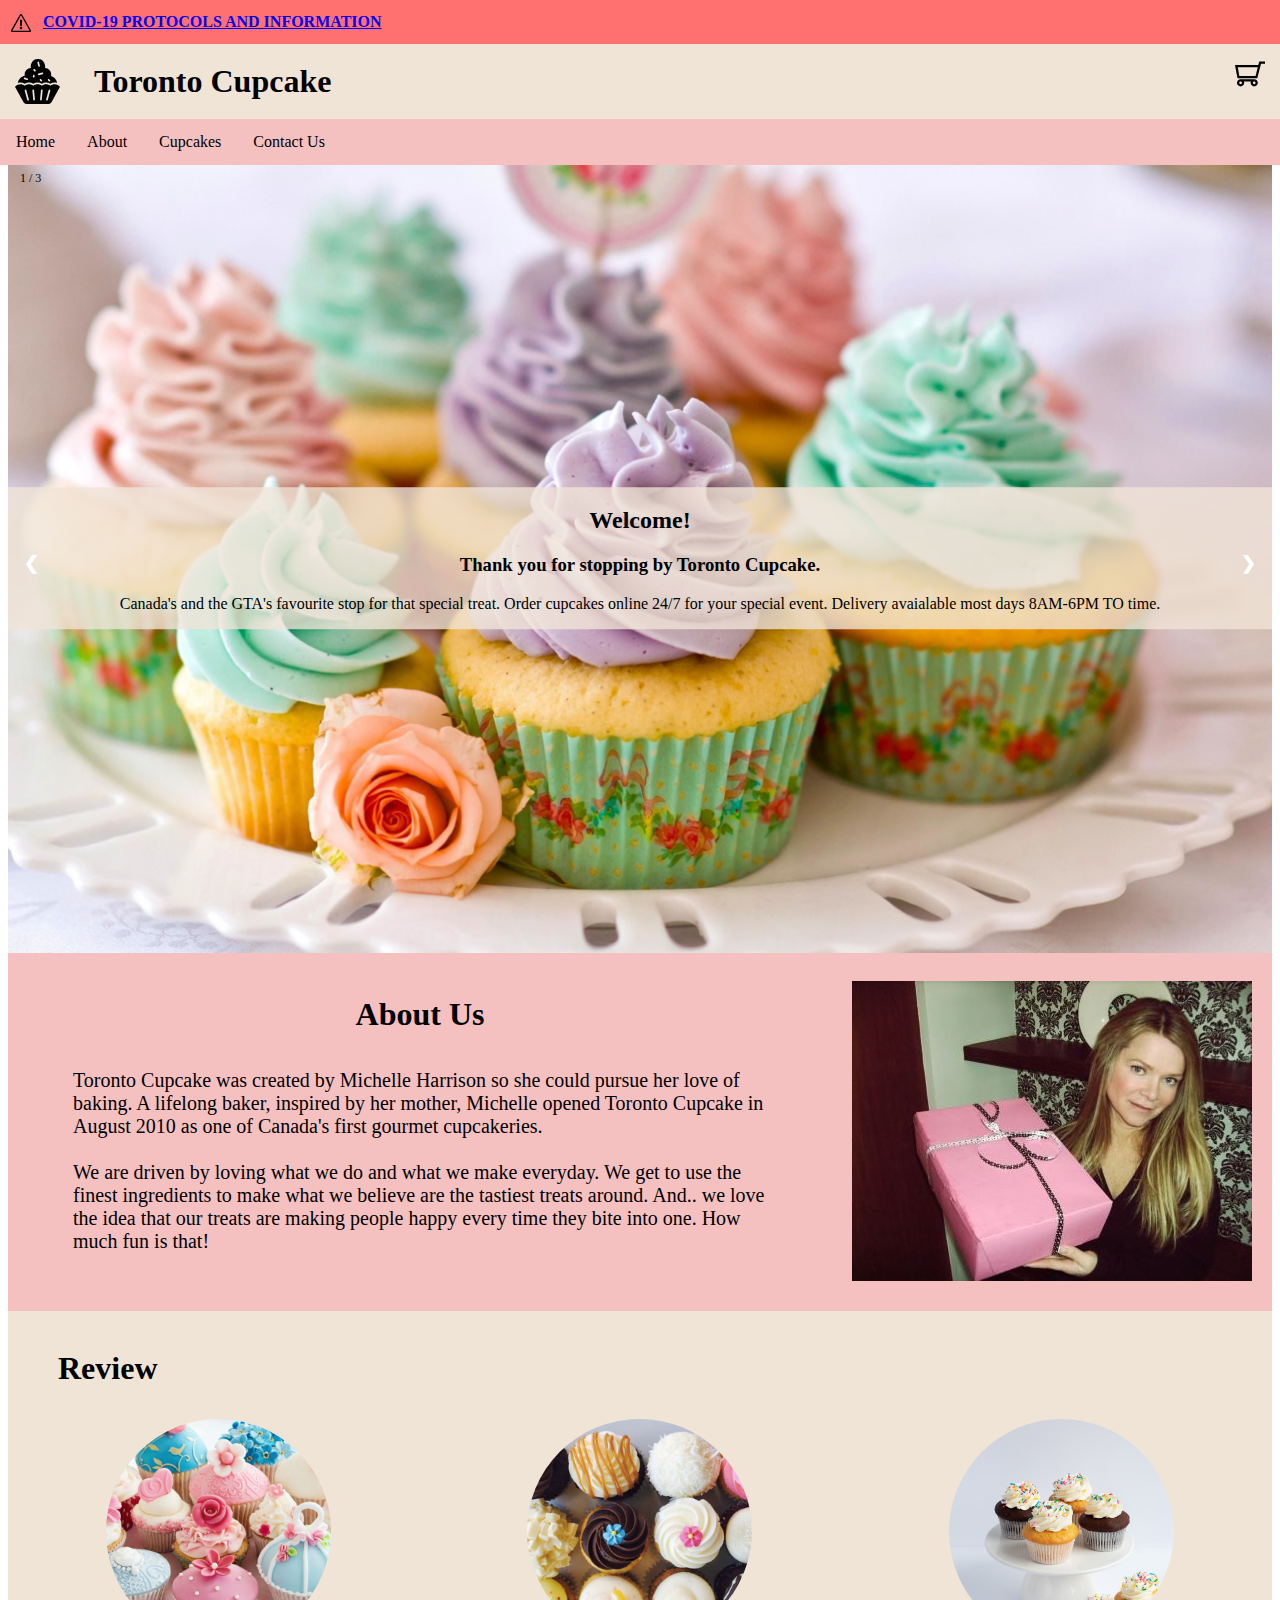
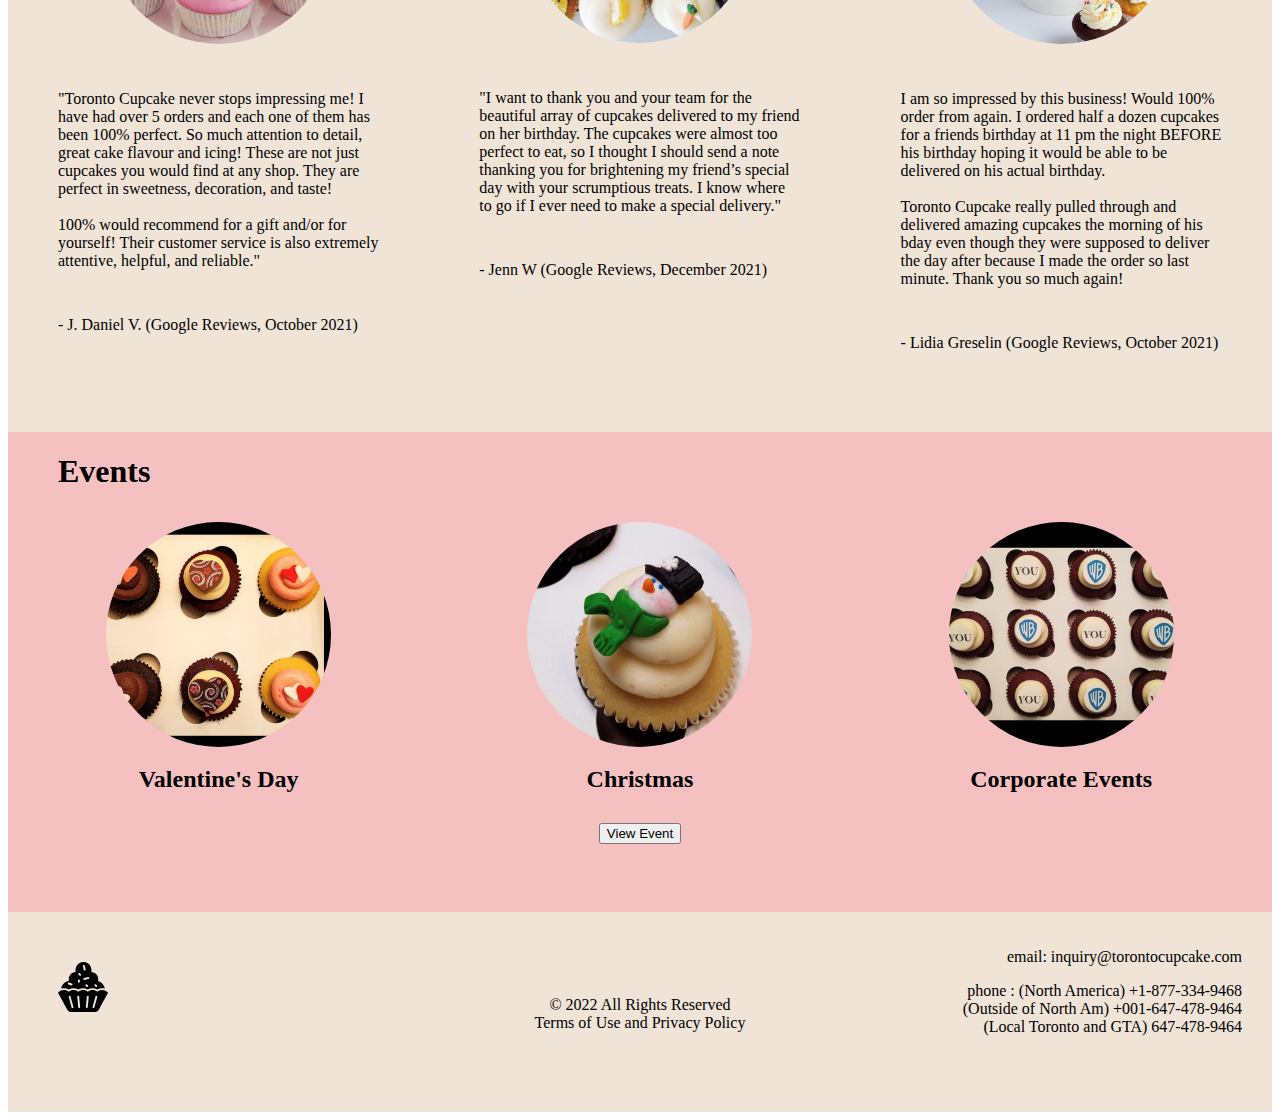
==== Toronto Cupcake/index.html @ caedb6fd "initial commit" ====
<!DOCTYPE html>
<html lang="en" dir="ltr">

<head>
  <meta charset="utf-8">
  <title>Toronto Cupcake</title>
  <link rel="stylesheet" href="css/styles.css">
</head>

<body>
  <!--Header-->
  <!--COVID-19 Banner, Logo and Website Title, Menu Bar-->
  <div class="header">
    <div class="banner">
      <div class="banner-text">
        <table cellspacing="10px">
          <tr>
            <td><img src="images/warning-sign.svg" alt="warning-sign" width="20px"></td>
            <td>
              <div style="text-align: left">
                <a href="covid.html"><strong> COVID-19 PROTOCOLS AND INFORMATION</strong></a>
              </div>
            </td>
          </tr>
        </table>
      </div>
    </div>

    <div class="logo">
      <img src="images/logo.svg" alt="Logo" width="45px" display="inline">
      <h1>Toronto Cupcake</h1>
      <a href="cart.html"><img src="images/cart.svg" alt="cart" width="30px" align="right"></a>
    </div>


    <div class="menu-bar">
      <a href="index.html">Home</a>
      <div class="dropdown">
        <button class="dropbtn">About
          <i class="fa fa-caret-down"></i>
        </button>
        <div class="dropdown-content">
          <a href="about-us.html">About Us</a>
          <a href="faq.html">FAQs</a>
        </div>
      </div>
      <div class="dropdown">
        <button class="dropbtn">Cupcakes
          <i class="fa fa-caret-down"></i>
        </button>
        <div class="dropdown-content">
          <a href="cupcakes.html">Always Available</a>
          <a href="custom.html">Custom</a>
          <a href="events.html">Event</a>
        </div>
      </div>
      <a href="contact-us.html">Contact Us</a>
    </div>

  </div>

  <!--Spacer-->
  <div class="spacer">
    &nbsp;
  </div>

  <!--Slideshow-->
  <div class="slideshow-container">
    <div class="mySlides fade">
      <div class="numbertext">1 / 3</div>
      <img src="images/slideshow4.jpg" style="width:100%">
      <div class="text">
        <h2>Welcome!</h2>
        <h3>Thank you for stopping by Toronto Cupcake.</h3>
        <p>Canada's and the GTA's favourite stop for that special treat. Order cupcakes online 24/7 for your special event. Delivery avaialable most days 8AM-6PM TO time.</p>
      </div>
    </div>

    <div class="mySlides fade">
      <div class="numbertext">2 / 3</div>
      <img src="images/slideshow2.jpg" style="width:100%">
      <div class="text">
        <h2>One Dozen One Click!</h2>
        <h3>Can't decide which cupcakes you should buy?</h3>
        <p>We could help you to pick 12 delicious "always available" cupcakes!</p>
        <button type="button" name="button">Pick A Dozen For Me!</button>
        <p> </p>
      </div>
    </div>

    <div class="mySlides fade">
      <div class="numbertext">3 / 3</div>
      <img src="images/slideshow1.png" style="width:100%">
      <div class="text">Caption Three</div>
    </div>

    <a class="prev" onclick="plusSlides(-1)">&#10094;</a>
    <a class="next" onclick="plusSlides(1)">&#10095;</a>

  </div>
  <br><br><br>

  <div style="text-align:center">
    <span class="dot" onclick="currentSlide(1)"></span>
    <span class="dot" onclick="currentSlide(2)"></span>
    <span class="dot" onclick="currentSlide(3)"></span>
    <br><br>
  </div>

  <script>
    var slideIndex = 1;
    showSlides(slideIndex);

    function plusSlides(n) {
      showSlides(slideIndex += n);
    }

    function currentSlide(n) {
      showSlides(slideIndex = n);
    }

    function showSlides(n) {
      var i;
      var slides = document.getElementsByClassName("mySlides");
      var dots = document.getElementsByClassName("dot");
      if (n > slides.length) {
        slideIndex = 1
      }
      if (n < 1) {
        slideIndex = slides.length
      }
      for (i = 0; i < slides.length; i++) {
        slides[i].style.display = "none";
      }
      for (i = 0; i < dots.length; i++) {
        dots[i].className = dots[i].className.replace(" active", "");
      }
      slides[slideIndex - 1].style.display = "block";
      dots[slideIndex - 1].className += " active";
    }
  </script>

  <!--About Us-->
  <div class="about">
    <div class="about-text">
      <h1>
        <center>About Us</center>
      </h1>
      <p style="padding:15px; font-size:20px">Toronto Cupcake was created by Michelle Harrison so she could pursue her love of baking. A lifelong baker, inspired by her mother, Michelle opened Toronto Cupcake in August 2010 as one of Canada's first
        gourmet cupcakeries. <br>
        <br>We are driven by loving what we do and what we make everyday. We get to use the finest ingredients to make what we believe are the tastiest treats around. And.. we love the idea that our treats are making people happy every time they bite
        into one. How much fun is that!
      </p>
    </div>
    <div class="about-img">
      <img alt="Toronto Cupcake Founder" src="images/about.jpg">
    </div>
  </div>

  <!--Review-->
  <div class="review">
    <div class="review-content">
      <div class="review-text">
        <br>
        <h1>Review</h1>
        <div class="row">
          <div class="column">
            <img src="images/review1.jpg" alt="Review Image">
            <p>"Toronto Cupcake never stops impressing me! I have had over 5 orders and each one of them has been 100% perfect. So much attention to detail, great cake flavour and icing! These are not just cupcakes you would find at any shop. They
              are perfect in sweetness, decoration, and taste!<br>
              <br>100% would recommend for a gift and/or for yourself! Their customer service is also extremely attentive, helpful, and reliable."
            </p>
            <p>- J. Daniel V. (Google Reviews, October 2021)</p>
          </div>
          <div class="column">
            <img src="images/review2.png" alt="Review Image">
            <p>"I want to thank you and your team for the beautiful array of cupcakes delivered to my friend on her birthday. The cupcakes were almost too perfect to eat, so I thought I should send a note thanking you for brightening my friend’s
              special day with your scrumptious treats.
              I know where to go if I ever need to make a special delivery."</p>
            <p>- Jenn W (Google Reviews, December 2021)</p>
          </div>
          <div class="column">
            <img src="images/review5.png" alt="Review Image">
            <p>I am so impressed by this business! Would 100% order from again. I ordered half a dozen cupcakes for a friends birthday at 11 pm the night BEFORE his birthday hoping it would be able to be delivered on his actual birthday.<br>
              <br>Toronto Cupcake really pulled through and delivered amazing cupcakes the morning of his bday even though they were supposed to deliver the day after because I made the order so last minute. Thank you so much again!
            </p>
            <p>- Lidia Greselin (Google Reviews, October 2021)</p><br><br><br>
          </div>
        </div>
      </div>
    </div>
  </div>

  <!--Event-->
  <div class="event">
    <div class="event-content">
      <div class="event-text">
        <h1 style="padding-left: 50px; text-align: left">Events</h1>
        <div class="row">
          <div class="column">
            <img src="images/event4.jpeg" alt="Valentine's Cupcake">
            <h2>Valentine's Day</h2>
          </div>
          <div class="column">
            <img src="images/event3.jpeg" alt="Christmas Cupcake">
            <h2>Christmas</h2>
          </div>
          <div class="column">
            <img src="images/event5.jpeg" alt="Corporate Events">
            <h2>Corporate Events</h2>
          </div>
        </div>
        <button onclick="window.location.href='events.html';" style="align:center;">View Event</button>
        <br><br>
      </div>
    </div>
  </div>

  <!--Footer-->
  <div class="footer">
    <div class="footer-content">
      <div class="alignleft">
        <img src="images/logo.svg" alt="Logo" width="50px" display="inline" style="margin: 50px 0px 50px 50px;">
      </div>

      <div class="aligncenter">
        <p>© 2022 All Rights Reserved<br>Terms of Use and Privacy Policy</p>
      </div>

      <div class="alignright">
        <div class="mail">
          <p>email: inquiry@torontocupcake.com</p>
        </div>
        <div class="phone">
          <p>phone : (North America) +1-877-334-9468<br>(Outside of North Am) +001-647-478-9464<br>(Local Toronto and GTA) 647-478-9464</p>
        </div>
      </div>
    </div>
  </div>

</body>

</html>


<!-- <table>
  <tr>
    <td>
      <div class="logo">
        <img src="images/logo.svg" alt="Logo" width="50px" display="inline" style="margin-top: 50px;">
      </div>
    </td>
    <td>
      <div class="copyright">
        <p>© 2022  All Rights Reserved<br>Terms of Use and Privacy Policy</p>
      </div>
    </td>
    <td>

    </td>
  </tr>
</table> -->
---- Toronto Cupcake/css/styles.css ----
.header {
  position: fixed;
  left: 0;
  top: 0;
  width: 100%;
  z-index: 1;
}

.banner {
  background: #FF7171;
}

.banner-text {
  flex-grow: 1;
  line-height: 1.4;
  text-align: left;
}

.logo {
  padding: 15px;
  background-color: #F0E4D7;
}

.logo h1 {
  display: inline;
  margin-left: 30px;
  vertical-align: middle;
}

.logo a img {
  align: right;
}

.menu-bar {
  overflow: hidden;
  background-color: #F5C0C0;
}

.menu-bar a {
  float: left;
  font-size: 16px;
  color: black;
  text-align: center;
  padding: 14px 16px;
  text-decoration: none;
}

.spacer {
  width: 100%;
  height: 55px;
}

.dropdown {
  float: left;
  overflow: hidden;
}

.dropdown .dropbtn {
  font-size: 16px;
  border: none;
  outline: none;
  color: black;
  padding: 14px 16px;
  background-color: inherit;
  font-family: inherit;
  margin: 0;
}

.menu-bar a:hover,
.dropdown:hover .dropbtn {
  background-color: #FF7171;
}

.dropdown-content {
  display: none;
  position: absolute;
  background-color: #F0E4D7;
  min-width: 160px;
  box-shadow: 0px 8px 16px 0px rgba(0, 0, 0, 0.2);
  z-index: 1;
}

.dropdown-content a {
  float: none;
  color: black;
  padding: 12px 16px;
  text-decoration: none;
  display: block;
  text-align: left;
}

.dropdown-content a:hover {
  background-color: #F5C0C0;
}

.dropdown:hover .dropdown-content {
  display: block;
}

* {
  box-sizing: border-box
}

/* body {
  font-family: Verdana, sans-serif;
  margin: 0
} */

.mySlides {
  display: none;
}

img {
  vertical-align: middle;
}

/* Slideshow container */
.slideshow-container {
  max-width: 100%;
  max-height: 1000px;
  position: relative;
  margin: auto;
  top: 100px;
  z-index: 0;
}

/* Next & previous buttons */
.prev,
.next {
  cursor: pointer;
  position: absolute;
  top: 50%;
  width: auto;
  padding: 16px;
  margin-top: -22px;
  color: white;
  font-weight: bold;
  font-size: 18px;
  transition: 0.6s ease;
  border-radius: 0 3px 3px 0;
  user-select: none;
}

/* Position the "next button" to the right */
.next {
  right: 0;
  border-radius: 3px 0 0 3px;
}

/* On hover, add a black background color with a little bit see-through */
.prev:hover,
.next:hover {
  background-color: rgba(0, 0, 0, 0.8);
}

/* Caption text */
.text {
  color: black;
  background-color: rgba(240, 228, 215, 0.8);
  /* font-size: 15px; */
  /* padding: 8px 12px; */
  position: absolute;
  top: 50%;
  left: 50%;
  transform: translate(-50%, -50%);
  /* bottom: 8px; */
  width: 100%;
  text-align: center;
  vertical-align: middle;
}

/* Number text (1/3 etc) */
.numbertext {
  color: black;
  font-size: 12px;
  padding: 8px 12px;
  position: absolute;
  top: 0;
  text-align: center;
}

/* The dots/bullets/indicators */
.dot {
  cursor: pointer;
  height: 15px;
  width: 15px;
  margin: 0 2px;
  background-color: #bbb;
  border-radius: 50%;
  display: inline-block;
  transition: background-color 0.6s ease;
}

.active,
.dot:hover {
  background-color: #717171;
}

/* Fading animation */
.fade {
  -webkit-animation-name: fade;
  -webkit-animation-duration: 1.5s;
  animation-name: fade;
  animation-duration: 1.5s;
}

@-webkit-keyframes fade {
  from {
    opacity: .4
  }

  to {
    opacity: 1
  }
}

@keyframes fade {
  from {
    opacity: .4
  }

  to {
    opacity: 1
  }
}

/* On smaller screens, decrease text size */
@media only screen and (max-width: 300px) {

  .prev,
  .next,
  .text,
  .about-text {
    font-size: 11px
  }
}

.about {
  background-color: #F5C0C0;
  display: flex;
  align-items: center;
  justify-content: center;
  z-index: 1;
  margin-top: 7px;
}

.about-text {
  float: left;
  color: black;
  padding: 0px 50px;
  vertical-align: middle;
}

.about-img {
  max-width: 100%;
  height: auto;
  display: inline;
  flex-basis: 70%;
  padding: 30px 20px;
}

.review {
  background-color: #F0E4D7;
}

.review-text h1 {
  padding-left: 50px;
}

.column {
  float: left;
  width: 33.33%;
  padding: 10px 50px;
  align-items: center;
  justify-content: center;

}

.column img {
  border-radius: 50%;
  max-width: 70%;
  display: block;
  margin-left: auto;
  margin-right: auto;
}

.column p {
  padding-top: 30px;
}

/* Clearfix (clear floats) */
.row::after {
  content: "";
  clear: both;
  display: table;
}

.event {
  background-color: #F5C0C0;
  display: flex;
  align-items: center;
  justify-content: center;
  padding-bottom: 50px;
}

.event-text {
  text-align: center;
}

.column img,
h2 {
  align-self: center;
}

.footer {
  width: 100%;
  height: 100%;
  background-color: #F0E4D7;
}

/* .footer-content div{
  float: left;
  width: 23%;
  padding: 0 10px;
  text-align: center;
} */

.footer-content {
  display: flex;
  justify-content: space-between;
}

.alignleft {
  width: 33.33333%;
  text-align: left;
  padding-bottom: 50px;
}

.aligncenter {
  width: 33.33333%;
  text-align: center;
  /* padding: 60px 0; */
  line-height: 200px;

}

.aligncenter p {
  display: inline-block;
  vertical-align: middle;
  line-height: normal;
}

.alignright {
  width: 33.33333%;
  text-align: right;
  padding: 20px 30px 0px 0px;
}
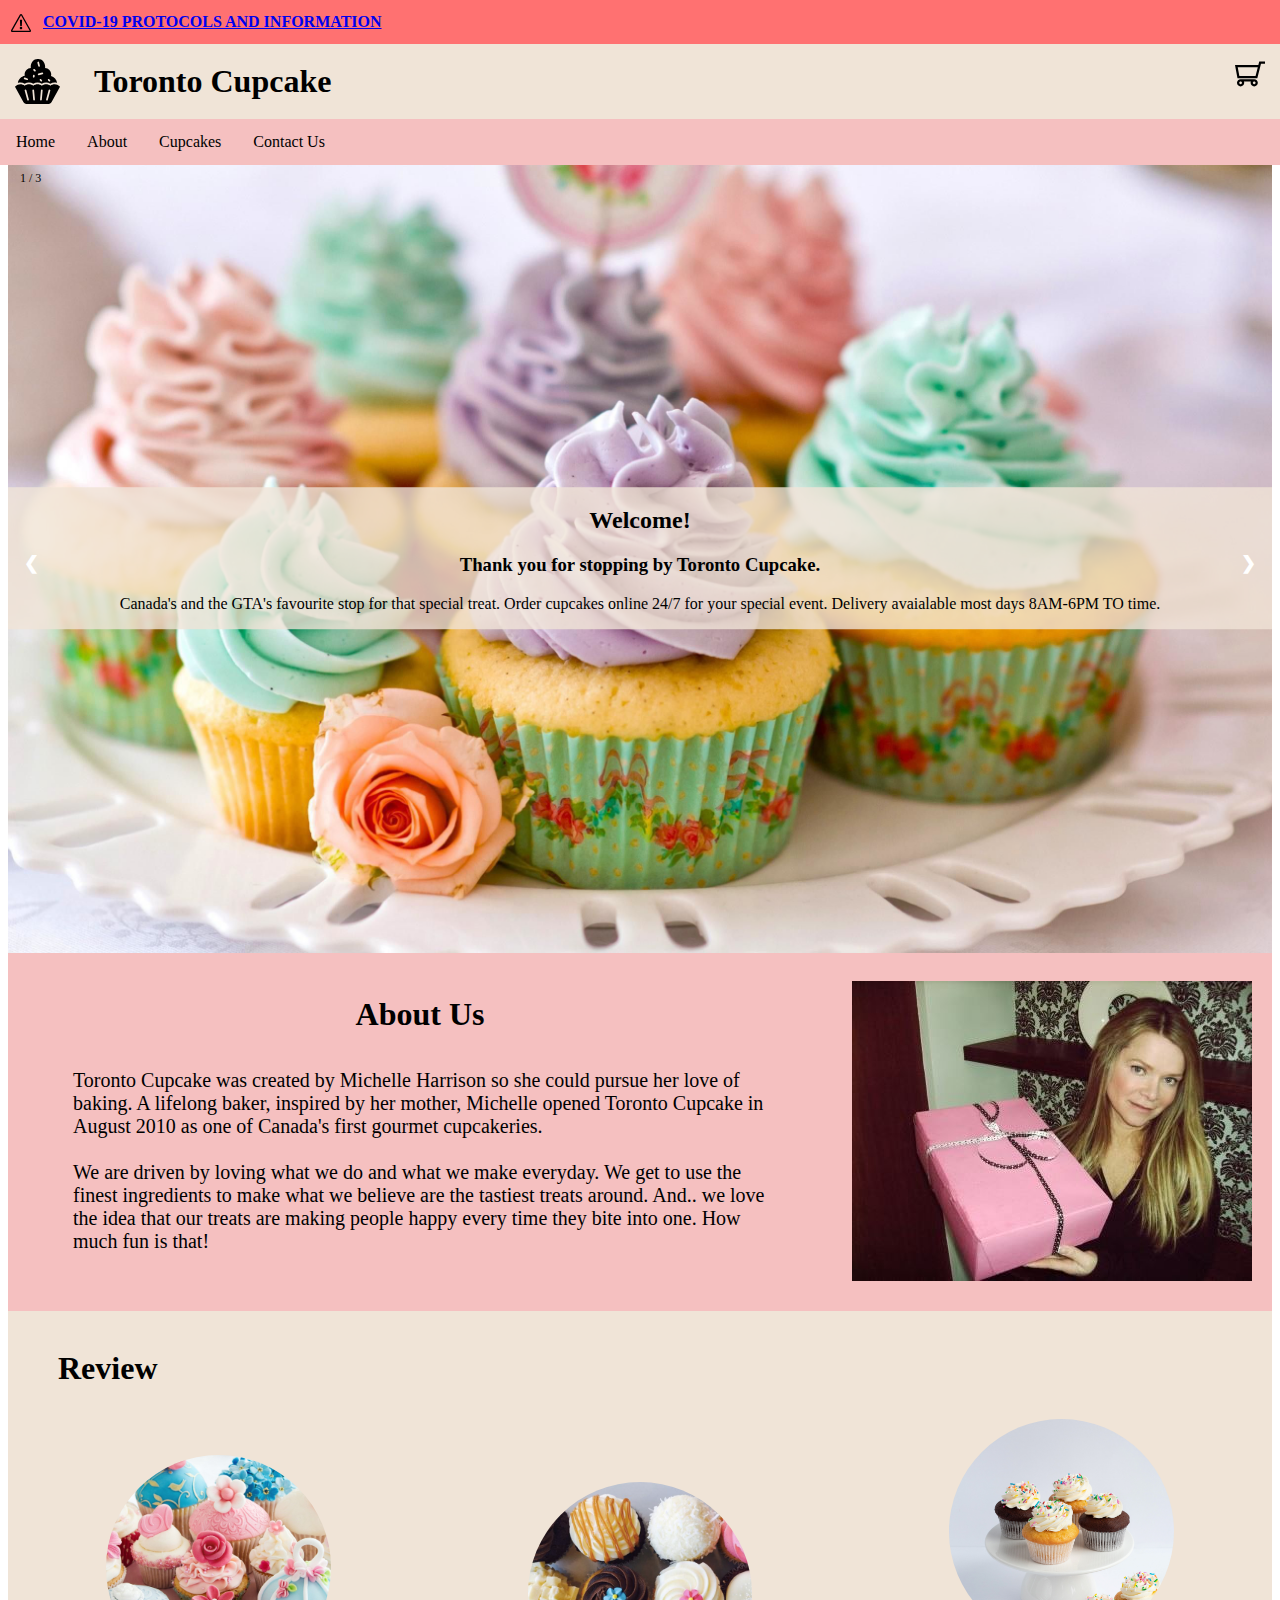
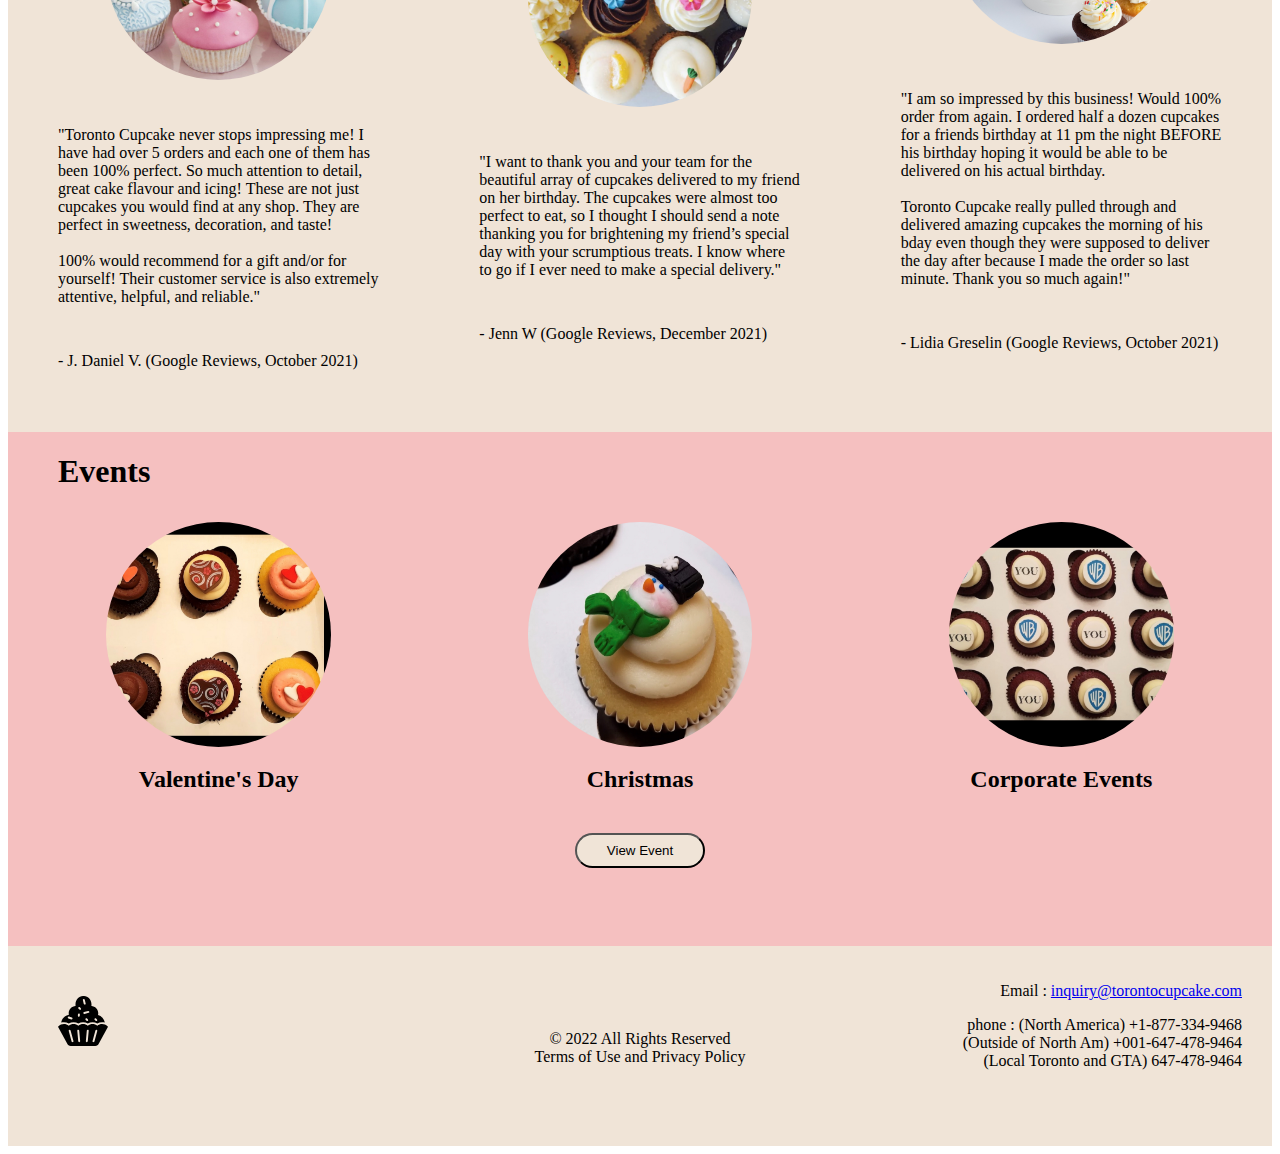
==== commit 259eb5b6: "edit 1" ====
--- a/Toronto Cupcake/index.html
+++ b/Toronto Cupcake/index.html
@@ -27,7 +27,7 @@
     </div>
 
     <div class="logo">
-      <img src="images/logo.svg" alt="Logo" width="45px" display="inline">
+      <a href="index.html"><img src="images/logo.svg" alt="Logo" width="45px" display="inline"></a>
       <h1>Toronto Cupcake</h1>
       <a href="cart.html"><img src="images/cart.svg" alt="cart" width="30px" align="right"></a>
     </div>
@@ -40,7 +40,7 @@
           <i class="fa fa-caret-down"></i>
         </button>
         <div class="dropdown-content">
-          <a href="about-us.html">About Us</a>
+          <a href="index.html#about-us">About Us</a>
           <a href="faq.html">FAQs</a>
         </div>
       </div>
@@ -83,7 +83,7 @@
         <h2>One Dozen One Click!</h2>
         <h3>Can't decide which cupcakes you should buy?</h3>
         <p>We could help you to pick 12 delicious "always available" cupcakes!</p>
-        <button type="button" name="button">Pick A Dozen For Me!</button>
+        <button type="button" name="button" class="btn1">Pick A Dozen For Me!</button>
         <p> </p>
       </div>
     </div>
@@ -141,7 +141,7 @@
   </script>
 
   <!--About Us-->
-  <div class="about">
+  <div id="about-us" class="about">
     <div class="about-text">
       <h1>
         <center>About Us</center>
@@ -181,8 +181,8 @@
           </div>
           <div class="column">
             <img src="images/review5.png" alt="Review Image">
-            <p>I am so impressed by this business! Would 100% order from again. I ordered half a dozen cupcakes for a friends birthday at 11 pm the night BEFORE his birthday hoping it would be able to be delivered on his actual birthday.<br>
-              <br>Toronto Cupcake really pulled through and delivered amazing cupcakes the morning of his bday even though they were supposed to deliver the day after because I made the order so last minute. Thank you so much again!
+            <p>"I am so impressed by this business! Would 100% order from again. I ordered half a dozen cupcakes for a friends birthday at 11 pm the night BEFORE his birthday hoping it would be able to be delivered on his actual birthday.<br>
+              <br>Toronto Cupcake really pulled through and delivered amazing cupcakes the morning of his bday even though they were supposed to deliver the day after because I made the order so last minute. Thank you so much again!"
             </p>
             <p>- Lidia Greselin (Google Reviews, October 2021)</p><br><br><br>
           </div>
@@ -210,7 +210,7 @@
             <h2>Corporate Events</h2>
           </div>
         </div>
-        <button onclick="window.location.href='events.html';" style="align:center;">View Event</button>
+        <button onclick="window.location.href='events.html';" style="align:center; outline:none;" class="btn1">View Event</button>
         <br><br>
       </div>
     </div>
@@ -228,8 +228,8 @@
       </div>
 
       <div class="alignright">
-        <div class="mail">
-          <p>email: inquiry@torontocupcake.com</p>
+        <div class="Mail">
+          <p>Email : <a href="mailto:inquiry@torontocupcake.com">inquiry@torontocupcake.com</a></p>
         </div>
         <div class="phone">
           <p>phone : (North America) +1-877-334-9468<br>(Outside of North Am) +001-647-478-9464<br>(Local Toronto and GTA) 647-478-9464</p>
--- a/Toronto Cupcake/css/styles.css
+++ b/Toronto Cupcake/css/styles.css
@@ -29,6 +29,10 @@
 
 .logo a img {
   align: right;
+}
+
+.logo a {
+  text-decoration: none;
 }
 
 .menu-bar {
@@ -112,6 +116,19 @@
 
 img {
   vertical-align: middle;
+}
+
+.btn1 {
+  display: inline-block;
+  background: #F0E4D7;
+  padding: 8px 30px;
+  margin: 10px 0;
+  border-radius: 20px;
+  transition: background 0.5s;
+  outline: none;
+}
+.btn1:hover {
+  background: #563434;
 }
 
 /* Slideshow container */
@@ -355,3 +372,105 @@
   text-align: right;
   padding: 20px 30px 0px 0px;
 }
+
+/****************CUPCAKES PAGE************************/
+.small-container {
+  max-width: 1080px;
+  margin: auto;
+  padding-left: 25px;
+  padding-right: 25px;
+}
+.row {
+  display: flex;
+  align-items: center;
+  flex-wrap: wrap;
+  justify-content: space-around;
+}
+.col-4 {
+  flex-basis: 25%;
+  padding: 10px;
+  min-width: 200px;
+  margin-bottom: 50px;
+  transition: transform 0.5s;
+}
+.col-4 img {
+  width: 70%;
+}
+h4 {
+  font-weight: normal;
+}
+.col-4 p {
+  font-size: 14px;
+}
+.col-4:hover {
+  transform: translateY(-5px);
+}
+.small-container a {
+  text-decoration: none;
+}
+.btn {
+  display: inline-block;
+  background: #F5C0C0;
+  padding: 8px 30px;
+  margin: 10px 0;
+  border-radius: 20px;
+  transition: background 0.5s;
+}
+.btn:hover {
+  background: #563434;
+}
+.col-4 input {
+  width: 40px;
+    height: 30px;
+    padding-left: 10px;
+    font-size: 14px;
+    margin-right: 10px;
+    border: 1px solid #F5C0C0;
+}
+input:focus {
+  outline: none;
+}
+/* .title {
+  text-align: center;
+  margin: 0 auto 80px;
+  position: relative;
+  line-height: 60px;
+} */
+/* .title::after{
+  content:"";
+  background: #F5C0C0;
+  width:80px;
+  height: 5px;
+  border-radius: 5px;
+  position: absolute;
+  bottom: 0;
+  left: 50%;
+  transform: translateX(-50%);
+} */
+.row-2 {
+  justify-content: space-between;
+  margin: 100px auto 50px;
+}
+.select {
+  border: 1px solid #F5C0C0;
+  padding: 5px;
+}
+.select:focus {
+  outline: none;
+}
+
+/*******FAQs******************/
+
+.col-2 {
+  flex-basis: 50%;
+  min-width: 300px;
+}
+.col-2 img {
+  max-width: 100%;
+  padding: 50px 0;
+}
+.col-2 h1 {
+  font-size: 50px;
+  line-height: 60px;
+  margin: 25px 0;
+}
